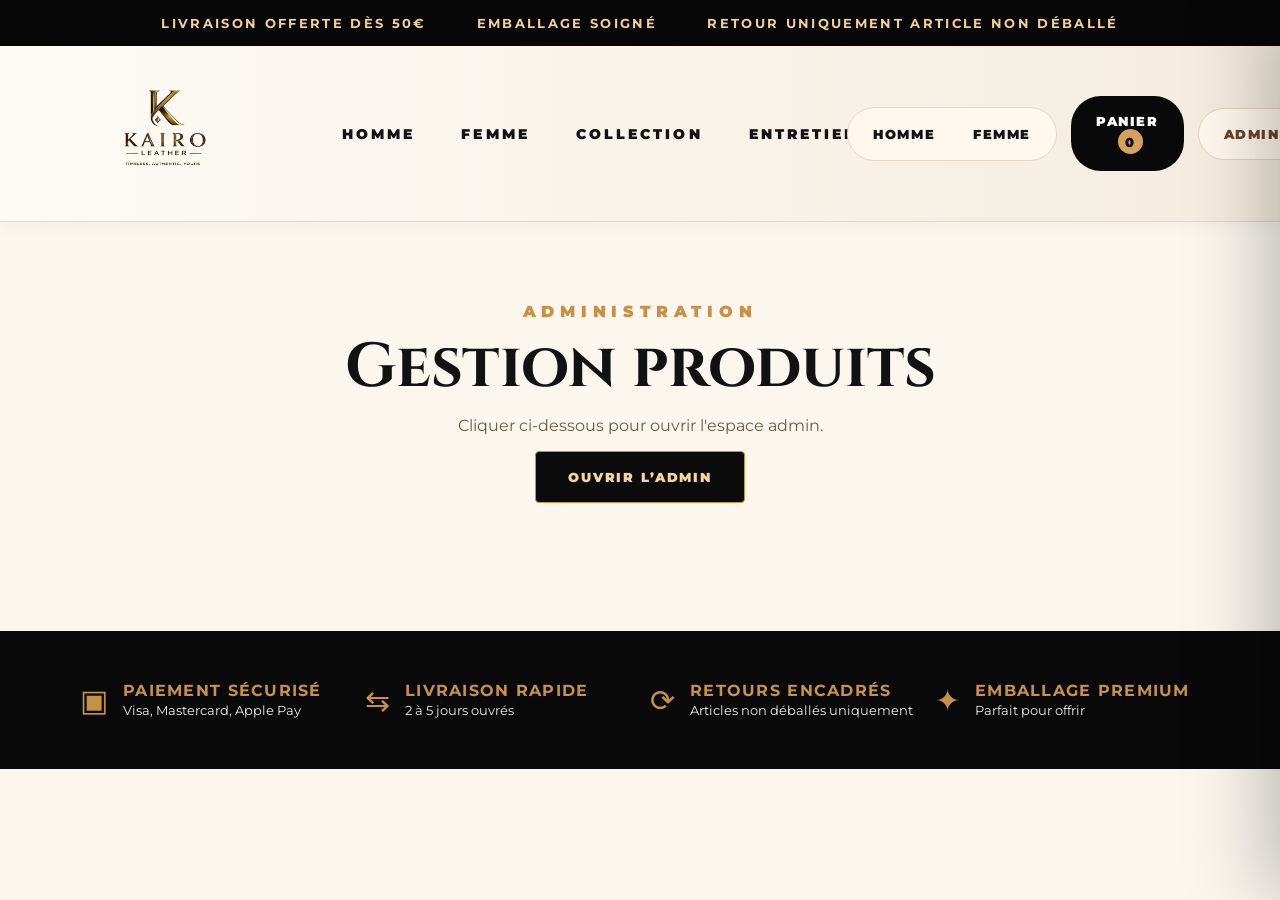
==== admin.html @ 1ff32c73 "Add files via upload" ====
<!doctype html><html lang="fr"><head><meta charset="utf-8"><meta name="viewport" content="width=device-width,initial-scale=1"><title>Admin — KAIRO LEATHER</title><link rel="stylesheet" href="assets/css/style.css"></head><body><div class="topbar"><span>Livraison offerte dès 50€</span><span>Emballage soigné</span><span>Retour uniquement article non déballé</span></div><header class="site-header"><a class="brand" href="index.html"><img src="assets/logo/logo.png" alt="KAIRO LEATHER"></a><nav class="nav"><a href="homme.html">Homme</a><a href="femme.html">Femme</a><a href="#all-products">Collection</a><a href="#entretien">Entretien</a><a href="#faq">FAQ</a></nav><div class="actions"><div class="pill-switch"><a href="homme.html" class="">Homme</a><a href="femme.html" class="">Femme</a></div><button class="cart-btn" data-cart>Panier <span class="cart-count">0</span></button><button class="admin-btn" data-admin>Admin</button></div></header><section class="section" style="padding-top:80px"><div class="section-head"><div class="kicker">Administration</div><h2>Gestion produits</h2><p>Cliquer ci-dessous pour ouvrir l'espace admin.</p><button class="btn" data-admin>Ouvrir l’admin</button></div></section><footer class="footer"><div><span>▣</span><p><b>Paiement sécurisé</b><small>Visa, Mastercard, Apple Pay</small></p></div><div><span>⇆</span><p><b>Livraison rapide</b><small>2 à 5 jours ouvrés</small></p></div><div><span>⟳</span><p><b>Retours encadrés</b><small>Articles non déballés uniquement</small></p></div><div><span>✦</span><p><b>Emballage premium</b><small>Parfait pour offrir</small></p></div></footer><aside id="cartPanel" class="cart-panel" aria-label="Panier"><div class="cart-head"><h3>Panier</h3><button class="close" data-close-cart>×</button></div><div id="cartItems" class="cart-items"></div><div class="total" id="cartTotal">0,00 €</div><button class="checkout">Paiement CB bientôt connecté</button></aside><div id="adminModal" class="admin-modal"><div class="admin-box"><button class="close" data-close-admin style="float:right">×</button><h2>Administration KAIRO</h2><p>Mot de passe de démonstration : <b>admin123</b>. Données sauvegardées sur ce navigateur.</p><div class="admin-grid"><input id="admin_id" type="hidden"><input id="admin_name" placeholder="Nom du produit"><select id="admin_universe"><option value="homme">Homme</option><option value="femme">Femme</option><option value="mixte">Mixte</option></select><input id="admin_price" type="number" step="0.01" placeholder="Prix"><input id="admin_stock" type="number" placeholder="Stock"><input id="admin_img" placeholder="Image ex: heritage.jpg"><input id="admin_tag" placeholder="Badge"><textarea id="admin_desc" placeholder="Description"></textarea><input id="admin_colors" placeholder="Couleurs séparées par virgules"></div><div class="admin-actions"><button class="btn" data-save-admin>Enregistrer le produit</button></div><table class="admin-table"><thead><tr><th>Produit</th><th>Univers</th><th>Prix</th><th>Stock</th><th>Actions</th></tr></thead><tbody id="adminList"></tbody></table></div></div><script src="assets/js/app.js"></script></body></html>
---- assets/css/style.css ----
@import url('https://fonts.googleapis.com/css2?family=Cinzel:wght@500;600;700;800&family=Montserrat:wght@400;500;600;700;800;900&display=swap');
:root{--black:#080808;--soft:#f6f0e7;--cream:#fbf7ef;--gold:#c79245;--gold2:#e7c685;--brown:#5a341f;--silver:#d9d9d9;--text:#121212;--muted:#6c5a48;--line:#e4d8c9;--shadow:0 22px 55px rgba(54,34,18,.14)}
*{box-sizing:border-box}html{scroll-behavior:smooth}body{margin:0;background:var(--cream);color:var(--text);font-family:Montserrat,Arial,sans-serif}a{text-decoration:none;color:inherit}button,input,textarea,select{font-family:inherit}.topbar{height:46px;background:#070707;color:#f1d097;display:flex;align-items:center;justify-content:center;gap:50px;font-size:13px;font-weight:700;letter-spacing:.18em;text-transform:uppercase}.topbar span{white-space:nowrap}.site-header{height:176px;background:linear-gradient(90deg,#fdfaf5,#f4ecdf);border-bottom:1px solid var(--line);display:grid;grid-template-columns:270px 1fr 360px;align-items:center;padding:0 72px;position:sticky;top:0;z-index:50;box-shadow:0 4px 16px rgba(0,0,0,.04)}.brand img{width:185px;max-height:142px;object-fit:contain;display:block}.nav{display:flex;justify-content:center;gap:46px;align-items:center}.nav a{font-size:14px;font-weight:900;letter-spacing:.22em;text-transform:uppercase}.actions{display:flex;align-items:center;justify-content:flex-end;gap:14px}.pill-switch{display:flex;gap:0;border:1px solid var(--line);border-radius:999px;padding:6px;background:#fff8ee}.pill-switch a{padding:12px 19px;border-radius:999px;font-size:13px;font-weight:900;letter-spacing:.12em;text-transform:uppercase}.pill-switch a.active{background:#070707;color:#fff}.cart-btn,.admin-btn{border:none;background:#090909;color:#fff;border-radius:30px;padding:17px 25px;font-weight:900;letter-spacing:.12em;text-transform:uppercase;cursor:pointer}.cart-count{display:inline-grid;place-items:center;background:#d6a15d;color:#111;width:25px;height:25px;border-radius:50%;margin-left:7px}.admin-btn{background:#fff8ef;color:#6a4326;border:1px solid #e3d2bd}.hero{min-height:560px;background-image:linear-gradient(90deg,rgba(0,0,0,.94),rgba(0,0,0,.52),rgba(0,0,0,.18)),url('../images/hero1.jpg');background-size:cover;background-position:center;display:flex;align-items:center;justify-content:center;text-align:center;color:#fff;position:relative;overflow:hidden}.hero::before{content:"";position:absolute;inset:0;background:radial-gradient(circle at 50% 50%,rgba(199,146,69,.12),transparent 50%)}.hero-content{position:relative;z-index:1;max-width:980px;padding:40px}.hero-logo{width:150px;margin:0 auto 28px;display:block;filter:drop-shadow(0 16px 30px rgba(0,0,0,.8))}.eyebrow{color:#e4bc74;font-weight:900;letter-spacing:.38em;text-transform:uppercase;margin-bottom:12px}.hero h1{font-family:Cinzel,serif;font-size:clamp(60px,9vw,130px);line-height:.9;margin:0 0 22px;letter-spacing:.08em;color:#fff8ee;text-shadow:0 12px 40px rgba(0,0,0,.8)}.hero h2{font-family:Cinzel,serif;font-size:clamp(28px,4vw,54px);margin:0 0 20px;color:#f5dfbf}.hero p{font-size:18px;line-height:1.75;max-width:790px;margin:0 auto 34px}.btn{display:inline-flex;align-items:center;justify-content:center;border-radius:4px;border:1px solid var(--gold);background:#0b0b0b;color:#f7d49a;padding:17px 32px;font-weight:900;letter-spacing:.14em;text-transform:uppercase;cursor:pointer}.btn.light{background:#fff;color:#111;border-color:var(--line)}.entry{min-height:calc(100vh - 46px);background-image:linear-gradient(rgba(0,0,0,.75),rgba(0,0,0,.78)),url('../images/hero1.jpg');background-size:cover;background-position:center;display:flex;align-items:center;justify-content:center;color:white;text-align:center;padding:40px}.entry-logo{width:210px;margin:0 auto 40px}.entry h1{font-family:Cinzel,serif;font-size:clamp(56px,8vw,118px);letter-spacing:.12em;margin:0 0 18px}.entry p{font-size:20px;max-width:820px;margin:0 auto 42px;line-height:1.7}.entry-cards{display:grid;grid-template-columns:1fr 1fr;gap:24px;max-width:950px;margin:auto}.entry-card{min-height:210px;border:1px solid rgba(231,198,133,.55);border-radius:28px;background:linear-gradient(135deg,rgba(255,255,255,.08),rgba(0,0,0,.52));display:flex;flex-direction:column;justify-content:center;align-items:center;box-shadow:0 35px 70px rgba(0,0,0,.45);transition:.22s}.entry-card:hover{transform:translateY(-5px);border-color:var(--gold2)}.entry-card small{color:var(--gold2);letter-spacing:.35em;font-weight:900}.entry-card b{font-family:Cinzel,serif;font-size:46px;letter-spacing:.18em;margin-top:12px}.info-row{display:grid;grid-template-columns:repeat(4,1fr);background:#fffaf2;border-bottom:1px solid var(--line);border-top:1px solid var(--line)}.info{display:flex;gap:18px;align-items:center;justify-content:center;padding:26px 22px;border-right:1px solid var(--line)}.info:last-child{border-right:0}.info-icon{font-size:30px;color:#7a4a27}.info b{display:block;font-size:14px;letter-spacing:.09em;text-transform:uppercase}.info small{color:#6b5848}.notice{max-width:1120px;margin:44px auto 80px;background:#0b0b0b;color:#fff;border-radius:22px;padding:22px 34px;text-align:center;font-weight:700;box-shadow:var(--shadow)}.notice b{color:#f0c779}.section{max-width:1220px;margin:0 auto;padding:0 26px 90px}.section-head{text-align:center;margin-bottom:38px;position:relative}.section-head .kicker{color:var(--gold);font-weight:900;letter-spacing:.36em;text-transform:uppercase}.section-head h2{font-family:Cinzel,serif;font-size:clamp(38px,5vw,62px);line-height:1.05;margin:14px 0 8px}.section-head p{color:var(--muted)}.view-all{position:absolute;right:0;top:22px;border:1px solid var(--line);background:#fff8ef;border-radius:999px;padding:16px 30px;font-weight:900;letter-spacing:.12em;text-transform:uppercase;cursor:pointer}.grid{display:grid;grid-template-columns:repeat(3,1fr);gap:28px}.product-card{background:#fff;border:1px solid var(--line);border-radius:26px;overflow:hidden;box-shadow:0 18px 45px rgba(77,50,27,.12);position:relative}.badge{position:absolute;z-index:3;top:22px;left:22px;background:linear-gradient(90deg,#e5b65e,#f4d083);color:#111;border-radius:16px;padding:12px 18px;font-weight:900;letter-spacing:.12em;font-size:12px}.badge.black{background:#0a0a0a;color:#fff}.p-img{height:310px;background:#fff;display:flex;align-items:center;justify-content:center;padding:26px}.p-img img{width:100%;height:100%;object-fit:contain;transition:.25s}.product-card:hover .p-img img{transform:scale(1.035)}.p-body{text-align:center;padding:0 28px 30px}.p-body h3{font-family:Cinzel,serif;color:#9b6a37;font-size:27px;letter-spacing:.08em;margin:10px 0}.p-body p{min-height:44px;color:#5e5148;line-height:1.45}.price{font-size:24px;font-weight:800;margin:12px 0}.stars{font-size:19px;color:#a66d2f;margin-bottom:14px}.stars small{font-size:14px;color:#7c6c5c}.swatches{display:flex;justify-content:center;gap:10px;margin:13px 0 12px}.swatch{width:26px;height:26px;border-radius:50%;border:2px solid transparent;box-shadow:inset 0 0 0 1px #0002;cursor:pointer}.swatch.selected{border-color:var(--gold);outline:2px solid #f0d6aa;transform:scale(1.14)}.selected-color{font-size:13px;color:#8a6d49;font-weight:700;margin-bottom:14px}.add-btn{width:100%;border:none;background:#0a0a0a;color:#fff;border-radius:15px;padding:15px;font-weight:900;letter-spacing:.12em;text-transform:uppercase;cursor:pointer}.page-femme .hero h1{color:var(--silver)}.page-femme .eyebrow,.page-femme .hero h2{color:#e7c685}.page-femme .hero p{color:#f4f4f4}.page-femme .section-head .kicker{color:#c7a363}.page-femme .p-body h3{color:#b9995c}.cart-panel{position:fixed;top:0;right:-440px;width:420px;max-width:94vw;height:100vh;background:#fff;z-index:1000;box-shadow:-30px 0 80px rgba(0,0,0,.28);transition:.25s;padding:24px;display:flex;flex-direction:column}.cart-panel.open{right:0}.cart-head{display:flex;justify-content:space-between;align-items:center;border-bottom:1px solid var(--line);padding-bottom:14px}.cart-head h3{font-family:Cinzel,serif;font-size:30px;margin:0}.close{border:none;background:#111;color:#fff;border-radius:50%;width:38px;height:38px;font-size:24px}.cart-items{flex:1;overflow:auto;padding:20px 0}.cart-item{display:grid;grid-template-columns:1fr auto;gap:12px;padding:16px 0;border-bottom:1px solid var(--line)}.qty{display:flex;gap:8px;align-items:center;margin-top:8px}.qty button{width:28px;height:28px;border:1px solid var(--line);background:#fff;border-radius:50%}.remove{border:none;background:transparent;color:#a33;font-weight:800}.total{font-size:27px;font-weight:900;margin:16px 0}.checkout{width:100%;border:none;background:#111;color:#fff;border-radius:15px;padding:17px;font-weight:900}.admin-modal{position:fixed;inset:0;background:rgba(0,0,0,.68);z-index:1100;display:none;align-items:center;justify-content:center;padding:20px}.admin-modal.open{display:flex}.admin-box{background:#fff;border-radius:24px;max-width:880px;width:100%;padding:28px;max-height:88vh;overflow:auto}.admin-box h2{font-family:Cinzel,serif;margin-top:0}.admin-grid{display:grid;grid-template-columns:repeat(2,1fr);gap:12px}.admin-grid input,.admin-grid select,.admin-grid textarea{border:1px solid var(--line);border-radius:12px;padding:13px;width:100%}.admin-actions{display:flex;gap:10px;justify-content:flex-end;margin-top:16px}.admin-table{width:100%;border-collapse:collapse;margin-top:20px;font-size:14px}.admin-table th,.admin-table td{border-bottom:1px solid var(--line);padding:10px;text-align:left}.footer{background:#090909;color:#fff;display:grid;grid-template-columns:repeat(4,1fr);gap:20px;padding:34px 80px}.footer div{display:flex;gap:15px;align-items:center}.footer span{font-size:30px;color:#c79245}.footer b{display:block;color:#c79245;text-transform:uppercase;letter-spacing:.08em}.footer small{color:#eee}@media(max-width:1050px){.site-header{height:auto;grid-template-columns:1fr;padding:22px;gap:20px}.brand{display:flex;justify-content:center}.brand img{width:160px}.nav{flex-wrap:wrap;gap:22px}.actions{justify-content:center;flex-wrap:wrap}.grid{grid-template-columns:repeat(2,1fr)}.info-row{grid-template-columns:repeat(2,1fr)}.view-all{position:static;margin-top:15px}.footer{grid-template-columns:1fr 1fr;padding:30px}}@media(max-width:680px){.topbar{height:auto;flex-direction:column;gap:6px;padding:12px;font-size:11px}.entry-cards,.grid{grid-template-columns:1fr}.hero{min-height:520px}.hero-logo{width:120px}.hero h1{font-size:54px}.hero h2{font-size:28px}.info-row{grid-template-columns:1fr}.site-header{position:relative}.nav a{font-size:12px}.footer{grid-template-columns:1fr}.p-img{height:260px}}
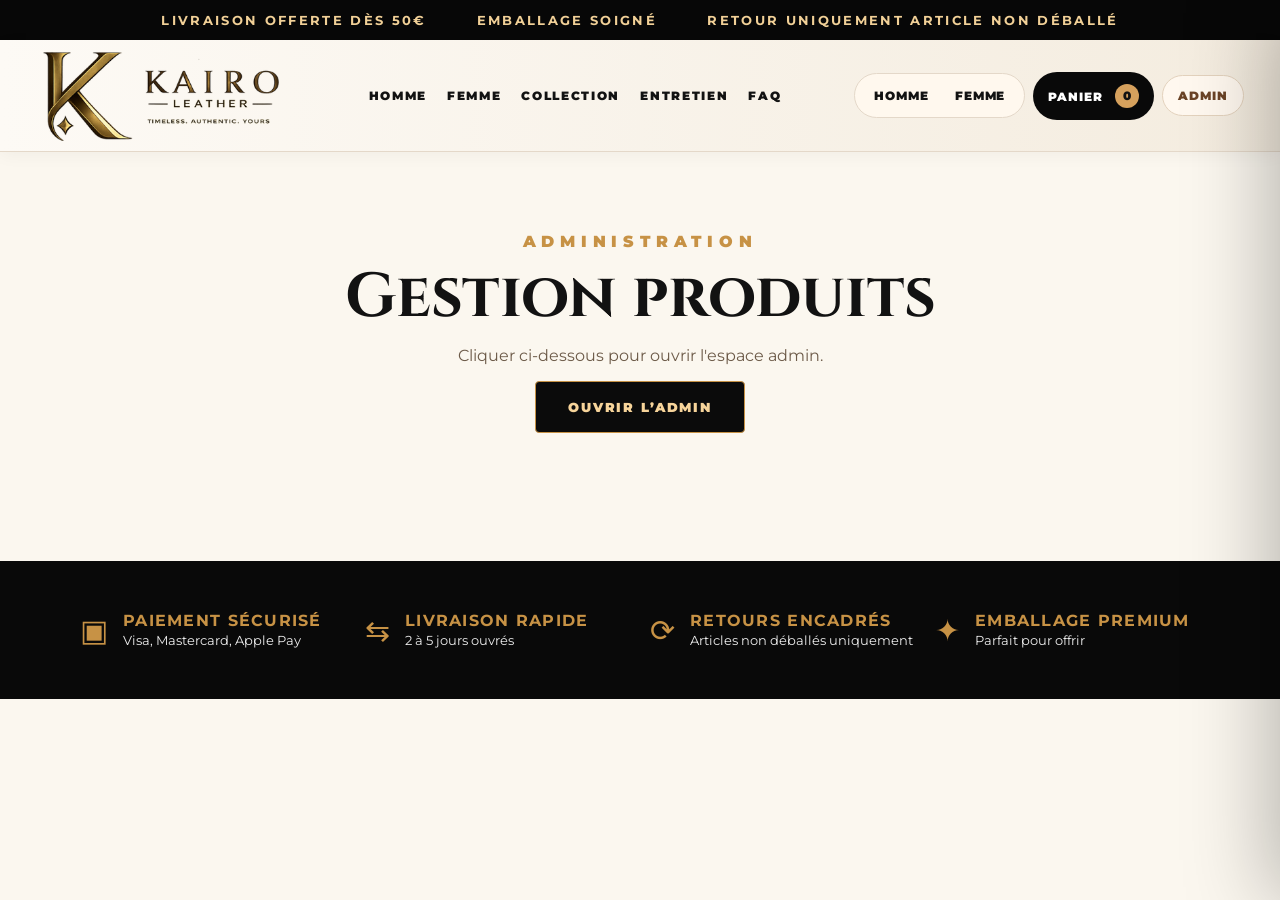
==== commit 1f8bcbbc: "Add files via upload" ====
--- a/admin.html
+++ b/admin.html
@@ -1 +1 @@
-<!doctype html><html lang="fr"><head><meta charset="utf-8"><meta name="viewport" content="width=device-width,initial-scale=1"><title>Admin — KAIRO LEATHER</title><link rel="stylesheet" href="assets/css/style.css"></head><body><div class="topbar"><span>Livraison offerte dès 50€</span><span>Emballage soigné</span><span>Retour uniquement article non déballé</span></div><header class="site-header"><a class="brand" href="index.html"><img src="assets/logo/logo.png" alt="KAIRO LEATHER"></a><nav class="nav"><a href="homme.html">Homme</a><a href="femme.html">Femme</a><a href="#all-products">Collection</a><a href="#entretien">Entretien</a><a href="#faq">FAQ</a></nav><div class="actions"><div class="pill-switch"><a href="homme.html" class="">Homme</a><a href="femme.html" class="">Femme</a></div><button class="cart-btn" data-cart>Panier <span class="cart-count">0</span></button><button class="admin-btn" data-admin>Admin</button></div></header><section class="section" style="padding-top:80px"><div class="section-head"><div class="kicker">Administration</div><h2>Gestion produits</h2><p>Cliquer ci-dessous pour ouvrir l'espace admin.</p><button class="btn" data-admin>Ouvrir l’admin</button></div></section><footer class="footer"><div><span>▣</span><p><b>Paiement sécurisé</b><small>Visa, Mastercard, Apple Pay</small></p></div><div><span>⇆</span><p><b>Livraison rapide</b><small>2 à 5 jours ouvrés</small></p></div><div><span>⟳</span><p><b>Retours encadrés</b><small>Articles non déballés uniquement</small></p></div><div><span>✦</span><p><b>Emballage premium</b><small>Parfait pour offrir</small></p></div></footer><aside id="cartPanel" class="cart-panel" aria-label="Panier"><div class="cart-head"><h3>Panier</h3><button class="close" data-close-cart>×</button></div><div id="cartItems" class="cart-items"></div><div class="total" id="cartTotal">0,00 €</div><button class="checkout">Paiement CB bientôt connecté</button></aside><div id="adminModal" class="admin-modal"><div class="admin-box"><button class="close" data-close-admin style="float:right">×</button><h2>Administration KAIRO</h2><p>Mot de passe de démonstration : <b>admin123</b>. Données sauvegardées sur ce navigateur.</p><div class="admin-grid"><input id="admin_id" type="hidden"><input id="admin_name" placeholder="Nom du produit"><select id="admin_universe"><option value="homme">Homme</option><option value="femme">Femme</option><option value="mixte">Mixte</option></select><input id="admin_price" type="number" step="0.01" placeholder="Prix"><input id="admin_stock" type="number" placeholder="Stock"><input id="admin_img" placeholder="Image ex: heritage.jpg"><input id="admin_tag" placeholder="Badge"><textarea id="admin_desc" placeholder="Description"></textarea><input id="admin_colors" placeholder="Couleurs séparées par virgules"></div><div class="admin-actions"><button class="btn" data-save-admin>Enregistrer le produit</button></div><table class="admin-table"><thead><tr><th>Produit</th><th>Univers</th><th>Prix</th><th>Stock</th><th>Actions</th></tr></thead><tbody id="adminList"></tbody></table></div></div><script src="assets/js/app.js"></script></body></html>+<!doctype html><html lang="fr"><head><meta charset="utf-8"><meta name="viewport" content="width=device-width,initial-scale=1"><title>Admin — KAIRO LEATHER</title><link rel="stylesheet" href="assets/css/style.css"></head><body><div class="topbar"><span>Livraison offerte dès 50€</span><span>Emballage soigné</span><span>Retour uniquement article non déballé</span></div><header class="site-header"><a class="brand" href="index.html"><img src="assets/logo/logo-header.png" alt="KAIRO LEATHER"></a><nav class="nav"><a href="homme.html">Homme</a><a href="femme.html">Femme</a><a href="#all-products">Collection</a><a href="#entretien">Entretien</a><a href="#faq">FAQ</a></nav><div class="actions"><div class="pill-switch"><a href="homme.html" class="">Homme</a><a href="femme.html" class="">Femme</a></div><button class="cart-btn" data-cart>Panier <span class="cart-count">0</span></button><button class="admin-btn" data-admin>Admin</button></div></header><section class="section" style="padding-top:80px"><div class="section-head"><div class="kicker">Administration</div><h2>Gestion produits</h2><p>Cliquer ci-dessous pour ouvrir l'espace admin.</p><button class="btn" data-admin>Ouvrir l’admin</button></div></section><footer class="footer"><div><span>▣</span><p><b>Paiement sécurisé</b><small>Visa, Mastercard, Apple Pay</small></p></div><div><span>⇆</span><p><b>Livraison rapide</b><small>2 à 5 jours ouvrés</small></p></div><div><span>⟳</span><p><b>Retours encadrés</b><small>Articles non déballés uniquement</small></p></div><div><span>✦</span><p><b>Emballage premium</b><small>Parfait pour offrir</small></p></div></footer><aside id="cartPanel" class="cart-panel" aria-label="Panier"><div class="cart-head"><h3>Panier</h3><button class="close" data-close-cart>×</button></div><div id="cartItems" class="cart-items"></div><div class="total" id="cartTotal">0,00 €</div><button class="checkout">Paiement CB bientôt connecté</button></aside><div id="adminModal" class="admin-modal"><div class="admin-box"><button class="close" data-close-admin style="float:right">×</button><h2>Administration KAIRO</h2><p>Mot de passe de démonstration : <b>admin123</b>. Données sauvegardées sur ce navigateur.</p><div class="admin-grid"><input id="admin_id" type="hidden"><input id="admin_name" placeholder="Nom du produit"><select id="admin_universe"><option value="homme">Homme</option><option value="femme">Femme</option><option value="mixte">Mixte</option></select><input id="admin_price" type="number" step="0.01" placeholder="Prix"><input id="admin_stock" type="number" placeholder="Stock"><input id="admin_img" placeholder="Image ex: heritage.jpg"><input id="admin_tag" placeholder="Badge"><textarea id="admin_desc" placeholder="Description"></textarea><input id="admin_colors" placeholder="Couleurs séparées par virgules"></div><div class="admin-actions"><button class="btn" data-save-admin>Enregistrer le produit</button></div><table class="admin-table"><thead><tr><th>Produit</th><th>Univers</th><th>Prix</th><th>Stock</th><th>Actions</th></tr></thead><tbody id="adminList"></tbody></table></div></div><script src="assets/js/app.js"></script></body></html>
--- a/assets/css/style.css
+++ b/assets/css/style.css
@@ -1,3 +1,34 @@
 @import url('https://fonts.googleapis.com/css2?family=Cinzel:wght@500;600;700;800&family=Montserrat:wght@400;500;600;700;800;900&display=swap');
 :root{--black:#080808;--soft:#f6f0e7;--cream:#fbf7ef;--gold:#c79245;--gold2:#e7c685;--brown:#5a341f;--silver:#d9d9d9;--text:#121212;--muted:#6c5a48;--line:#e4d8c9;--shadow:0 22px 55px rgba(54,34,18,.14)}
-*{box-sizing:border-box}html{scroll-behavior:smooth}body{margin:0;background:var(--cream);color:var(--text);font-family:Montserrat,Arial,sans-serif}a{text-decoration:none;color:inherit}button,input,textarea,select{font-family:inherit}.topbar{height:46px;background:#070707;color:#f1d097;display:flex;align-items:center;justify-content:center;gap:50px;font-size:13px;font-weight:700;letter-spacing:.18em;text-transform:uppercase}.topbar span{white-space:nowrap}.site-header{height:176px;background:linear-gradient(90deg,#fdfaf5,#f4ecdf);border-bottom:1px solid var(--line);display:grid;grid-template-columns:270px 1fr 360px;align-items:center;padding:0 72px;position:sticky;top:0;z-index:50;box-shadow:0 4px 16px rgba(0,0,0,.04)}.brand img{width:185px;max-height:142px;object-fit:contain;display:block}.nav{display:flex;justify-content:center;gap:46px;align-items:center}.nav a{font-size:14px;font-weight:900;letter-spacing:.22em;text-transform:uppercase}.actions{display:flex;align-items:center;justify-content:flex-end;gap:14px}.pill-switch{display:flex;gap:0;border:1px solid var(--line);border-radius:999px;padding:6px;background:#fff8ee}.pill-switch a{padding:12px 19px;border-radius:999px;font-size:13px;font-weight:900;letter-spacing:.12em;text-transform:uppercase}.pill-switch a.active{background:#070707;color:#fff}.cart-btn,.admin-btn{border:none;background:#090909;color:#fff;border-radius:30px;padding:17px 25px;font-weight:900;letter-spacing:.12em;text-transform:uppercase;cursor:pointer}.cart-count{display:inline-grid;place-items:center;background:#d6a15d;color:#111;width:25px;height:25px;border-radius:50%;margin-left:7px}.admin-btn{background:#fff8ef;color:#6a4326;border:1px solid #e3d2bd}.hero{min-height:560px;background-image:linear-gradient(90deg,rgba(0,0,0,.94),rgba(0,0,0,.52),rgba(0,0,0,.18)),url('../images/hero1.jpg');background-size:cover;background-position:center;display:flex;align-items:center;justify-content:center;text-align:center;color:#fff;position:relative;overflow:hidden}.hero::before{content:"";position:absolute;inset:0;background:radial-gradient(circle at 50% 50%,rgba(199,146,69,.12),transparent 50%)}.hero-content{position:relative;z-index:1;max-width:980px;padding:40px}.hero-logo{width:150px;margin:0 auto 28px;display:block;filter:drop-shadow(0 16px 30px rgba(0,0,0,.8))}.eyebrow{color:#e4bc74;font-weight:900;letter-spacing:.38em;text-transform:uppercase;margin-bottom:12px}.hero h1{font-family:Cinzel,serif;font-size:clamp(60px,9vw,130px);line-height:.9;margin:0 0 22px;letter-spacing:.08em;color:#fff8ee;text-shadow:0 12px 40px rgba(0,0,0,.8)}.hero h2{font-family:Cinzel,serif;font-size:clamp(28px,4vw,54px);margin:0 0 20px;color:#f5dfbf}.hero p{font-size:18px;line-height:1.75;max-width:790px;margin:0 auto 34px}.btn{display:inline-flex;align-items:center;justify-content:center;border-radius:4px;border:1px solid var(--gold);background:#0b0b0b;color:#f7d49a;padding:17px 32px;font-weight:900;letter-spacing:.14em;text-transform:uppercase;cursor:pointer}.btn.light{background:#fff;color:#111;border-color:var(--line)}.entry{min-height:calc(100vh - 46px);background-image:linear-gradient(rgba(0,0,0,.75),rgba(0,0,0,.78)),url('../images/hero1.jpg');background-size:cover;background-position:center;display:flex;align-items:center;justify-content:center;color:white;text-align:center;padding:40px}.entry-logo{width:210px;margin:0 auto 40px}.entry h1{font-family:Cinzel,serif;font-size:clamp(56px,8vw,118px);letter-spacing:.12em;margin:0 0 18px}.entry p{font-size:20px;max-width:820px;margin:0 auto 42px;line-height:1.7}.entry-cards{display:grid;grid-template-columns:1fr 1fr;gap:24px;max-width:950px;margin:auto}.entry-card{min-height:210px;border:1px solid rgba(231,198,133,.55);border-radius:28px;background:linear-gradient(135deg,rgba(255,255,255,.08),rgba(0,0,0,.52));display:flex;flex-direction:column;justify-content:center;align-items:center;box-shadow:0 35px 70px rgba(0,0,0,.45);transition:.22s}.entry-card:hover{transform:translateY(-5px);border-color:var(--gold2)}.entry-card small{color:var(--gold2);letter-spacing:.35em;font-weight:900}.entry-card b{font-family:Cinzel,serif;font-size:46px;letter-spacing:.18em;margin-top:12px}.info-row{display:grid;grid-template-columns:repeat(4,1fr);background:#fffaf2;border-bottom:1px solid var(--line);border-top:1px solid var(--line)}.info{display:flex;gap:18px;align-items:center;justify-content:center;padding:26px 22px;border-right:1px solid var(--line)}.info:last-child{border-right:0}.info-icon{font-size:30px;color:#7a4a27}.info b{display:block;font-size:14px;letter-spacing:.09em;text-transform:uppercase}.info small{color:#6b5848}.notice{max-width:1120px;margin:44px auto 80px;background:#0b0b0b;color:#fff;border-radius:22px;padding:22px 34px;text-align:center;font-weight:700;box-shadow:var(--shadow)}.notice b{color:#f0c779}.section{max-width:1220px;margin:0 auto;padding:0 26px 90px}.section-head{text-align:center;margin-bottom:38px;position:relative}.section-head .kicker{color:var(--gold);font-weight:900;letter-spacing:.36em;text-transform:uppercase}.section-head h2{font-family:Cinzel,serif;font-size:clamp(38px,5vw,62px);line-height:1.05;margin:14px 0 8px}.section-head p{color:var(--muted)}.view-all{position:absolute;right:0;top:22px;border:1px solid var(--line);background:#fff8ef;border-radius:999px;padding:16px 30px;font-weight:900;letter-spacing:.12em;text-transform:uppercase;cursor:pointer}.grid{display:grid;grid-template-columns:repeat(3,1fr);gap:28px}.product-card{background:#fff;border:1px solid var(--line);border-radius:26px;overflow:hidden;box-shadow:0 18px 45px rgba(77,50,27,.12);position:relative}.badge{position:absolute;z-index:3;top:22px;left:22px;background:linear-gradient(90deg,#e5b65e,#f4d083);color:#111;border-radius:16px;padding:12px 18px;font-weight:900;letter-spacing:.12em;font-size:12px}.badge.black{background:#0a0a0a;color:#fff}.p-img{height:310px;background:#fff;display:flex;align-items:center;justify-content:center;padding:26px}.p-img img{width:100%;height:100%;object-fit:contain;transition:.25s}.product-card:hover .p-img img{transform:scale(1.035)}.p-body{text-align:center;padding:0 28px 30px}.p-body h3{font-family:Cinzel,serif;color:#9b6a37;font-size:27px;letter-spacing:.08em;margin:10px 0}.p-body p{min-height:44px;color:#5e5148;line-height:1.45}.price{font-size:24px;font-weight:800;margin:12px 0}.stars{font-size:19px;color:#a66d2f;margin-bottom:14px}.stars small{font-size:14px;color:#7c6c5c}.swatches{display:flex;justify-content:center;gap:10px;margin:13px 0 12px}.swatch{width:26px;height:26px;border-radius:50%;border:2px solid transparent;box-shadow:inset 0 0 0 1px #0002;cursor:pointer}.swatch.selected{border-color:var(--gold);outline:2px solid #f0d6aa;transform:scale(1.14)}.selected-color{font-size:13px;color:#8a6d49;font-weight:700;margin-bottom:14px}.add-btn{width:100%;border:none;background:#0a0a0a;color:#fff;border-radius:15px;padding:15px;font-weight:900;letter-spacing:.12em;text-transform:uppercase;cursor:pointer}.page-femme .hero h1{color:var(--silver)}.page-femme .eyebrow,.page-femme .hero h2{color:#e7c685}.page-femme .hero p{color:#f4f4f4}.page-femme .section-head .kicker{color:#c7a363}.page-femme .p-body h3{color:#b9995c}.cart-panel{position:fixed;top:0;right:-440px;width:420px;max-width:94vw;height:100vh;background:#fff;z-index:1000;box-shadow:-30px 0 80px rgba(0,0,0,.28);transition:.25s;padding:24px;display:flex;flex-direction:column}.cart-panel.open{right:0}.cart-head{display:flex;justify-content:space-between;align-items:center;border-bottom:1px solid var(--line);padding-bottom:14px}.cart-head h3{font-family:Cinzel,serif;font-size:30px;margin:0}.close{border:none;background:#111;color:#fff;border-radius:50%;width:38px;height:38px;font-size:24px}.cart-items{flex:1;overflow:auto;padding:20px 0}.cart-item{display:grid;grid-template-columns:1fr auto;gap:12px;padding:16px 0;border-bottom:1px solid var(--line)}.qty{display:flex;gap:8px;align-items:center;margin-top:8px}.qty button{width:28px;height:28px;border:1px solid var(--line);background:#fff;border-radius:50%}.remove{border:none;background:transparent;color:#a33;font-weight:800}.total{font-size:27px;font-weight:900;margin:16px 0}.checkout{width:100%;border:none;background:#111;color:#fff;border-radius:15px;padding:17px;font-weight:900}.admin-modal{position:fixed;inset:0;background:rgba(0,0,0,.68);z-index:1100;display:none;align-items:center;justify-content:center;padding:20px}.admin-modal.open{display:flex}.admin-box{background:#fff;border-radius:24px;max-width:880px;width:100%;padding:28px;max-height:88vh;overflow:auto}.admin-box h2{font-family:Cinzel,serif;margin-top:0}.admin-grid{display:grid;grid-template-columns:repeat(2,1fr);gap:12px}.admin-grid input,.admin-grid select,.admin-grid textarea{border:1px solid var(--line);border-radius:12px;padding:13px;width:100%}.admin-actions{display:flex;gap:10px;justify-content:flex-end;margin-top:16px}.admin-table{width:100%;border-collapse:collapse;margin-top:20px;font-size:14px}.admin-table th,.admin-table td{border-bottom:1px solid var(--line);padding:10px;text-align:left}.footer{background:#090909;color:#fff;display:grid;grid-template-columns:repeat(4,1fr);gap:20px;padding:34px 80px}.footer div{display:flex;gap:15px;align-items:center}.footer span{font-size:30px;color:#c79245}.footer b{display:block;color:#c79245;text-transform:uppercase;letter-spacing:.08em}.footer small{color:#eee}@media(max-width:1050px){.site-header{height:auto;grid-template-columns:1fr;padding:22px;gap:20px}.brand{display:flex;justify-content:center}.brand img{width:160px}.nav{flex-wrap:wrap;gap:22px}.actions{justify-content:center;flex-wrap:wrap}.grid{grid-template-columns:repeat(2,1fr)}.info-row{grid-template-columns:repeat(2,1fr)}.view-all{position:static;margin-top:15px}.footer{grid-template-columns:1fr 1fr;padding:30px}}@media(max-width:680px){.topbar{height:auto;flex-direction:column;gap:6px;padding:12px;font-size:11px}.entry-cards,.grid{grid-template-columns:1fr}.hero{min-height:520px}.hero-logo{width:120px}.hero h1{font-size:54px}.hero h2{font-size:28px}.info-row{grid-template-columns:1fr}.site-header{position:relative}.nav a{font-size:12px}.footer{grid-template-columns:1fr}.p-img{height:260px}}
+*{box-sizing:border-box}html{scroll-behavior:smooth}body{margin:0;background:var(--cream);color:var(--text);font-family:Montserrat,Arial,sans-serif}a{text-decoration:none;color:inherit}button,input,textarea,select{font-family:inherit}.topbar{height:46px;background:#070707;color:#f1d097;display:flex;align-items:center;justify-content:center;gap:50px;font-size:13px;font-weight:700;letter-spacing:.18em;text-transform:uppercase}.topbar span{white-space:nowrap}.site-header{height:118px;background:linear-gradient(90deg,#fdfaf5,#f4ecdf);border-bottom:1px solid var(--line);display:flex;align-items:center;justify-content:space-between;gap:34px;padding:0 76px;position:sticky;top:0;z-index:50;box-shadow:0 4px 16px rgba(0,0,0,.04);overflow:visible}.brand{flex:0 0 300px;display:flex;align-items:center}.brand img{width:285px;height:auto;max-height:106px;object-fit:contain;display:block}.nav{display:flex;justify-content:center;gap:34px;align-items:center;flex:1;min-width:0;white-space:nowrap}.nav a{font-size:13px;font-weight:900;letter-spacing:.20em;text-transform:uppercase}.actions{display:flex;align-items:center;justify-content:flex-end;gap:12px;flex:0 0 auto;white-space:nowrap}.pill-switch{display:flex;gap:0;border:1px solid var(--line);border-radius:999px;padding:6px;background:#fff8ee}.pill-switch a{padding:10px 17px;border-radius:999px;font-size:13px;font-weight:900;letter-spacing:.10em;text-transform:uppercase}.pill-switch a.active{background:#070707;color:#fff}.cart-btn,.admin-btn{border:none;background:#090909;color:#fff;border-radius:28px;padding:15px 22px;font-weight:900;letter-spacing:.10em;text-transform:uppercase;cursor:pointer}.cart-count{display:inline-grid;place-items:center;background:#d6a15d;color:#111;width:25px;height:25px;border-radius:50%;margin-left:7px}.admin-btn{background:#fff8ef;color:#6a4326;border:1px solid #e3d2bd}.hero{min-height:545px;background-image:linear-gradient(90deg,rgba(0,0,0,.94),rgba(0,0,0,.52),rgba(0,0,0,.18)),url('../images/hero1.jpg');background-size:cover;background-position:center;display:flex;align-items:center;justify-content:center;text-align:center;color:#fff;position:relative;overflow:hidden}.hero::before{content:"";position:absolute;inset:0;background:radial-gradient(circle at 50% 50%,rgba(199,146,69,.12),transparent 50%)}.hero-content{position:relative;z-index:1;max-width:980px;padding:40px}.hero-logo{width:178px;margin:0 auto 26px;display:block;filter:drop-shadow(0 16px 30px rgba(0,0,0,.8))}.eyebrow{color:#e4bc74;font-weight:900;letter-spacing:.38em;text-transform:uppercase;margin-bottom:12px}.hero h1{font-family:Cinzel,serif;font-size:clamp(60px,9vw,130px);line-height:.9;margin:0 0 22px;letter-spacing:.08em;color:#fff8ee;text-shadow:0 12px 40px rgba(0,0,0,.8)}.hero h2{font-family:Cinzel,serif;font-size:clamp(28px,4vw,54px);margin:0 0 20px;color:#f5dfbf}.hero p{font-size:18px;line-height:1.75;max-width:790px;margin:0 auto 34px}.btn{display:inline-flex;align-items:center;justify-content:center;border-radius:4px;border:1px solid var(--gold);background:#0b0b0b;color:#f7d49a;padding:17px 32px;font-weight:900;letter-spacing:.14em;text-transform:uppercase;cursor:pointer}.btn.light{background:#fff;color:#111;border-color:var(--line)}.entry{min-height:calc(100vh - 46px);background-image:linear-gradient(rgba(0,0,0,.75),rgba(0,0,0,.78)),url('../images/hero1.jpg');background-size:cover;background-position:center;display:flex;align-items:center;justify-content:center;color:white;text-align:center;padding:40px}.entry-logo{width:210px;margin:0 auto 40px}.entry h1{font-family:Cinzel,serif;font-size:clamp(56px,8vw,118px);letter-spacing:.12em;margin:0 0 18px}.entry p{font-size:20px;max-width:820px;margin:0 auto 42px;line-height:1.7}.entry-cards{display:grid;grid-template-columns:1fr 1fr;gap:24px;max-width:950px;margin:auto}.entry-card{min-height:210px;border:1px solid rgba(231,198,133,.55);border-radius:28px;background:linear-gradient(135deg,rgba(255,255,255,.08),rgba(0,0,0,.52));display:flex;flex-direction:column;justify-content:center;align-items:center;box-shadow:0 35px 70px rgba(0,0,0,.45);transition:.22s}.entry-card:hover{transform:translateY(-5px);border-color:var(--gold2)}.entry-card small{color:var(--gold2);letter-spacing:.35em;font-weight:900}.entry-card b{font-family:Cinzel,serif;font-size:46px;letter-spacing:.18em;margin-top:12px}.info-row{display:grid;grid-template-columns:repeat(4,1fr);background:#fffaf2;border-bottom:1px solid var(--line);border-top:1px solid var(--line)}.info{display:flex;gap:18px;align-items:center;justify-content:center;padding:26px 22px;border-right:1px solid var(--line)}.info:last-child{border-right:0}.info-icon{font-size:30px;color:#7a4a27}.info b{display:block;font-size:14px;letter-spacing:.09em;text-transform:uppercase}.info small{color:#6b5848}.notice{max-width:1120px;margin:44px auto 80px;background:#0b0b0b;color:#fff;border-radius:22px;padding:22px 34px;text-align:center;font-weight:700;box-shadow:var(--shadow)}.notice b{color:#f0c779}.section{max-width:1220px;margin:0 auto;padding:0 26px 90px}.section-head{text-align:center;margin-bottom:38px;position:relative}.section-head .kicker{color:var(--gold);font-weight:900;letter-spacing:.36em;text-transform:uppercase}.section-head h2{font-family:Cinzel,serif;font-size:clamp(38px,5vw,62px);line-height:1.05;margin:14px 0 8px}.section-head p{color:var(--muted)}.view-all{position:absolute;right:0;top:22px;border:1px solid var(--line);background:#fff8ef;border-radius:999px;padding:16px 30px;font-weight:900;letter-spacing:.12em;text-transform:uppercase;cursor:pointer}.view-all:hover{background:#0b0b0b;color:#f0c779}.grid{display:grid;grid-template-columns:repeat(3,1fr);gap:28px}.product-card{background:#fff;border:1px solid var(--line);border-radius:26px;overflow:hidden;box-shadow:0 18px 45px rgba(77,50,27,.12);position:relative}.badge{position:absolute;z-index:3;top:22px;left:22px;background:linear-gradient(90deg,#e5b65e,#f4d083);color:#111;border-radius:16px;padding:12px 18px;font-weight:900;letter-spacing:.12em;font-size:12px}.badge.black{background:#0a0a0a;color:#fff}.p-img{height:310px;background:#fff;display:flex;align-items:center;justify-content:center;padding:26px}.p-img img{width:100%;height:100%;object-fit:contain;transition:.25s}.product-card:hover .p-img img{transform:scale(1.035)}.p-body{text-align:center;padding:0 28px 30px}.p-body h3{font-family:Cinzel,serif;color:#9b6a37;font-size:27px;letter-spacing:.08em;margin:10px 0}.p-body p{min-height:44px;color:#5e5148;line-height:1.45}.price{font-size:24px;font-weight:800;margin:12px 0}.stars{font-size:19px;color:#a66d2f;margin-bottom:14px}.stars small{font-size:14px;color:#7c6c5c}.swatches{display:flex;justify-content:center;gap:10px;margin:13px 0 12px}.swatch{width:26px;height:26px;border-radius:50%;border:2px solid transparent;box-shadow:inset 0 0 0 1px #0002;cursor:pointer}.swatch.selected{border-color:var(--gold);outline:2px solid #f0d6aa;transform:scale(1.14)}.selected-color{font-size:13px;color:#8a6d49;font-weight:700;margin-bottom:14px}.add-btn{width:100%;border:none;background:#0a0a0a;color:#fff;border-radius:15px;padding:15px;font-weight:900;letter-spacing:.12em;text-transform:uppercase;cursor:pointer}.page-femme .hero h1{color:var(--silver)}.page-femme .eyebrow,.page-femme .hero h2{color:#e7c685}.page-femme .hero p{color:#f4f4f4}.page-femme .section-head .kicker{color:#c7a363}.page-femme .p-body h3{color:#b9995c}.cart-panel{position:fixed;top:0;right:-440px;width:420px;max-width:94vw;height:100vh;background:#fff;z-index:1000;box-shadow:-30px 0 80px rgba(0,0,0,.28);transition:.25s;padding:24px;display:flex;flex-direction:column}.cart-panel.open{right:0}.cart-head{display:flex;justify-content:space-between;align-items:center;border-bottom:1px solid var(--line);padding-bottom:14px}.cart-head h3{font-family:Cinzel,serif;font-size:30px;margin:0}.close{border:none;background:#111;color:#fff;border-radius:50%;width:38px;height:38px;font-size:24px}.cart-items{flex:1;overflow:auto;padding:20px 0}.cart-item{display:grid;grid-template-columns:1fr auto;gap:12px;padding:16px 0;border-bottom:1px solid var(--line)}.qty{display:flex;gap:8px;align-items:center;margin-top:8px}.qty button{width:28px;height:28px;border:1px solid var(--line);background:#fff;border-radius:50%}.remove{border:none;background:transparent;color:#a33;font-weight:800}.total{font-size:27px;font-weight:900;margin:16px 0}.checkout{width:100%;border:none;background:#111;color:#fff;border-radius:15px;padding:17px;font-weight:900}.admin-modal{position:fixed;inset:0;background:rgba(0,0,0,.68);z-index:1100;display:none;align-items:center;justify-content:center;padding:20px}.admin-modal.open{display:flex}.admin-box{background:#fff;border-radius:24px;max-width:880px;width:100%;padding:28px;max-height:88vh;overflow:auto}.admin-box h2{font-family:Cinzel,serif;margin-top:0}.admin-grid{display:grid;grid-template-columns:repeat(2,1fr);gap:12px}.admin-grid input,.admin-grid select,.admin-grid textarea{border:1px solid var(--line);border-radius:12px;padding:13px;width:100%}.admin-actions{display:flex;gap:10px;justify-content:flex-end;margin-top:16px}.admin-table{width:100%;border-collapse:collapse;margin-top:20px;font-size:14px}.admin-table th,.admin-table td{border-bottom:1px solid var(--line);padding:10px;text-align:left}.footer{background:#090909;color:#fff;display:grid;grid-template-columns:repeat(4,1fr);gap:20px;padding:34px 80px}.footer div{display:flex;gap:15px;align-items:center}.footer span{font-size:30px;color:#c79245}.footer b{display:block;color:#c79245;text-transform:uppercase;letter-spacing:.08em}.footer small{color:#eee}@media(max-width:1050px){.site-header{height:auto;flex-direction:column;padding:18px;gap:18px}.brand{flex:0 0 auto;display:flex;justify-content:center}.brand img{width:260px;max-height:96px}.nav{flex-wrap:wrap;gap:22px}.actions{justify-content:center;flex-wrap:wrap}.grid{grid-template-columns:repeat(2,1fr)}.info-row{grid-template-columns:repeat(2,1fr)}.view-all{position:static;margin-top:15px}.footer{grid-template-columns:1fr 1fr;padding:30px}}@media(max-width:680px){.topbar{height:auto;flex-direction:column;gap:6px;padding:12px;font-size:11px}.entry-cards,.grid{grid-template-columns:1fr}.hero{min-height:520px}.hero-logo{width:120px}.hero h1{font-size:54px}.hero h2{font-size:28px}.info-row{grid-template-columns:1fr}.site-header{position:relative}.nav a{font-size:12px}.footer{grid-template-columns:1fr}.p-img{height:260px}}
+
+/* Correctifs finaux 02/07 : header plus compact, logo réellement lisible, navigation sans chevauchement */
+.site-header{height:112px!important;padding:0 64px!important;gap:28px!important;overflow:hidden!important;}
+.brand{flex:0 0 310px!important;min-width:310px!important;}
+.brand img{width:300px!important;max-height:98px!important;height:auto!important;}
+.nav{gap:30px!important;flex-shrink:1!important;overflow:visible!important;}
+.nav a{font-size:13px!important;letter-spacing:.18em!important;}
+.actions{gap:10px!important;flex-shrink:0!important;}
+.pill-switch a{padding:9px 16px!important;font-size:12px!important;}
+.cart-btn,.admin-btn{padding:13px 18px!important;border-radius:26px!important;font-size:12px!important;}
+.cart-count{width:24px!important;height:24px!important;}
+.hero-logo{width:210px!important;}
+.topbar{height:40px!important;}
+
+@media(max-width:1450px){
+  .site-header{padding:0 36px!important;gap:20px!important;}
+  .brand{flex-basis:260px!important;min-width:260px!important;}
+  .brand img{width:250px!important;max-height:92px!important;}
+  .nav{gap:20px!important;}
+  .nav a{font-size:12px!important;letter-spacing:.14em!important;}
+  .actions{gap:8px!important;}
+  .pill-switch a{padding:8px 13px!important;font-size:12px!important;letter-spacing:.08em!important;}
+  .cart-btn,.admin-btn{padding:12px 15px!important;font-size:12px!important;letter-spacing:.08em!important;}
+}
+@media(max-width:1180px){
+  .site-header{height:auto!important;display:grid!important;grid-template-columns:1fr!important;padding:18px!important;overflow:visible!important;}
+  .brand{justify-content:center!important;min-width:0!important;}
+  .brand img{width:270px!important;max-height:100px!important;}
+  .nav{flex-wrap:wrap!important;justify-content:center!important;}
+  .actions{justify-content:center!important;flex-wrap:wrap!important;}
+}
